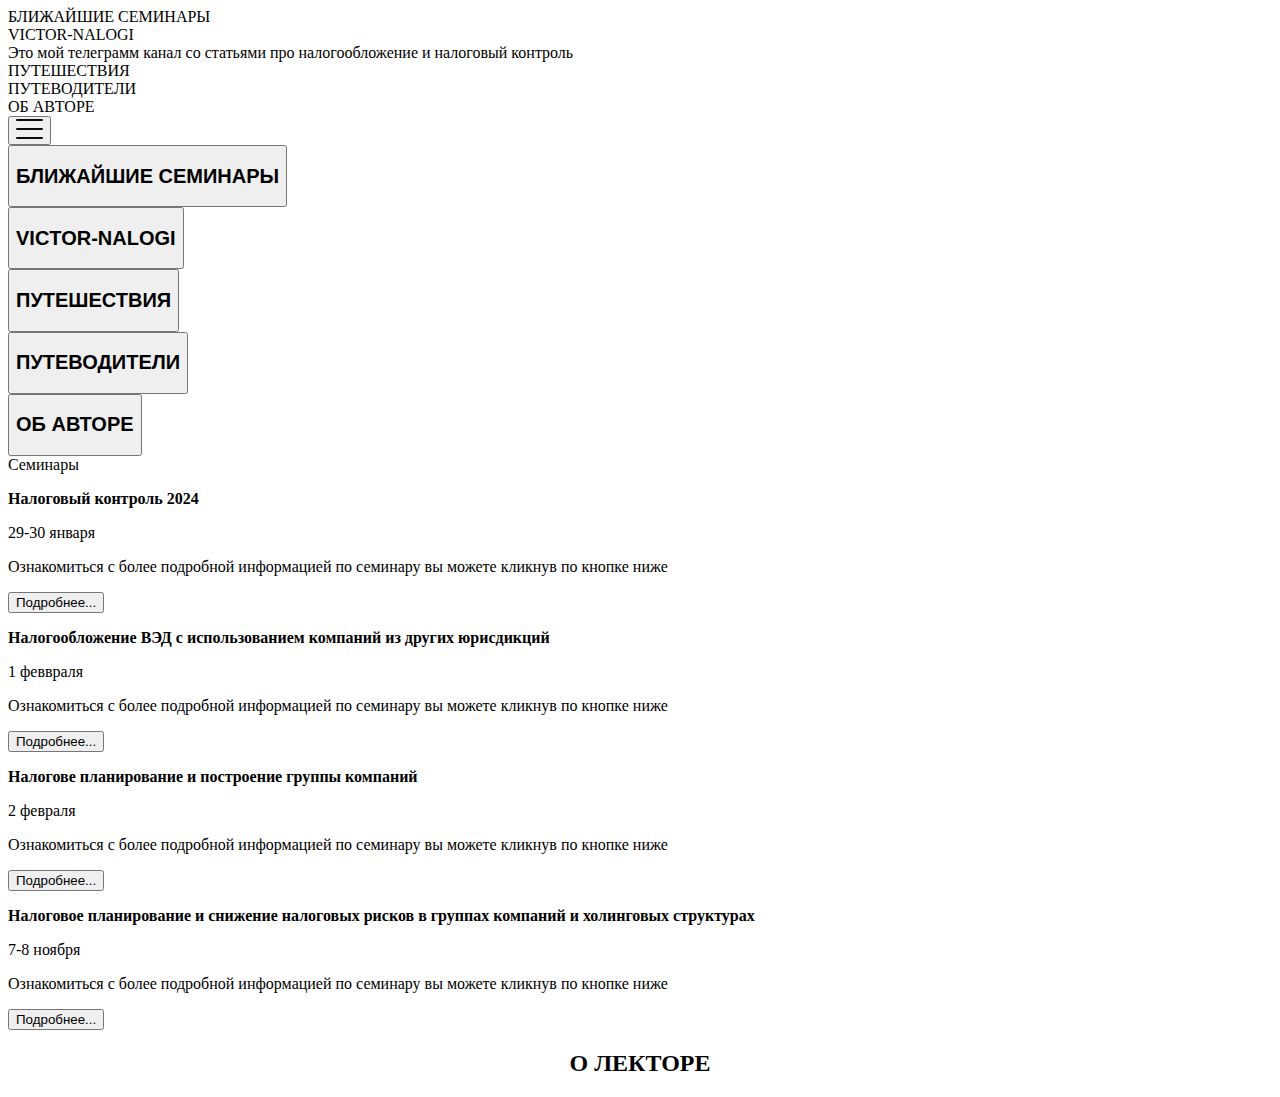
==== index.html @ 3f162c05 "Update index.html" ====
<!DOCTYPE html>
<html lang="en" dir="ltr">
  <head>
    <meta charset="utf-8">
    <link rel="stylesheet" href="/css/master.css">
    <link rel="preconnect" href="https://fonts.googleapis.com">
    <link rel="preconnect" href="https://fonts.gstatic.com" crossorigin>
    <link href="https://fonts.googleapis.com/css2?family=Montserrat:wght@100;300&display=swap" rel="stylesheet">
    <title></title>
  </head>
  <body>
    <div class='menu'>
      <div class='block' onclick="document.location='/HTML/index.html'">
        БЛИЖАЙШИЕ СЕМИНАРЫ
      </div>
      <div id='i1' class='block' onclick="document.location='https://t.me/victornalogi'">
        VICTOR-NALOGI
        <div class='hidden'>Это мой телеграмм канал со статьями про налогообложение и налоговый контроль</div>
      </div>
      <div class='block' onclick="document.location='/HTML/put.html'">
        ПУТЕШЕСТВИЯ
      </div>
      <div class='block'>
        ПУТЕВОДИТЕЛИ
      </div>
      <div class='block' onclick="document.location='/HTML/about.html'">
        ОБ АВТОРЕ
      </div>
    </div>
    <div class='ahmenu'>
      <div id='menu1'>
        <button class='men' id='m1' onclick='clickmenu1()'>
          <svg xmlns="http://www.w3.org/2000/svg" width="27" height="20" viewBox="0 0 27 20" fill="none" class="men1">
            <rect width="27" height="2" rx="1" fill="#0A0A0A"/>
            <rect y="9" width="27" height="2" rx="1" fill="#0A0A0A"/>
            <rect y="18" width="27" height="2" rx="1" fill="#0A0A0A"/>
          </svg>
          </button>
        <div id='hide01'>
          <div class='line'></div>
          <button class='but' onclick="document.location='/HTML/index.html'">
            <h2 class='w1'>БЛИЖАЙШИЕ СЕМИНАРЫ</h2>
          </button>
            <div class='line'></div>
            <button class='but' onclick="document.location='https://t.me/victornalogi'">
              <h2 class='w1'>VICTOR-NALOGI</h2>
            </button>
            <div class='line'></div>
            <button class='but' onclick="document.location='/HTML/put.html'">
              <h2 class='w1'>ПУТЕШЕСТВИЯ</h2>
            </button>
            <div class='line'></div>
            <button class='but'>
              <h2 class='w1'>ПУТЕВОДИТЕЛИ</h2>
            </button>
            <div class='line'></div>
            <button class='but' onclick="document.location='/HTML/about.html'">
              <h2 class='w1'>ОБ АВТОРЕ</h2>
            </button>
          </div>
      </div>
    </div>
    <div class='ah'>
      Cеминары
    </div>

    <div class='main'>

      <div class='seminar'>
        <div class='ob'>
          <p class='suk'><b>Налоговый контроль 2024</b></p>
          <p class='dat'>29-30 января</p>
          <p class='info'>Ознакомиться с более подробной информацией по семинару вы можете кликнув по кнопке ниже</p>
          <button class='but1' onclick="document.location='https://drive.google.com/file/d/1Bh9XvT1kpFSiYBtcMRfYZbZvdIyNEAAD/view?usp=drive_link'">Подробнее...</button>
        </div>
        <div class='ob'>
          <p class='suk'><b>Налогообложение ВЭД с использованием компаний из других юрисдикций</b></p>
          <p class='dat'>1 феввраля</p>
          <p class='info'>Ознакомиться с более подробной информацией по семинару вы можете кликнув по кнопке ниже</p>
          <button class='but1' onclick="document.location='https://drive.google.com/file/d/1Bh9XvT1kpFSiYBtcMRfYZbZvdIyNEAAD/view?usp=drive_link'">Подробнее...</button>
        </div>
        <div class='ob'>
          <p class='suk'><b>Налогове планирование и построение группы компаний</b></p>
          <p class='dat'>2 февраля</p>
          <p class='info'>Ознакомиться с более подробной информацией по семинару вы можете кликнув по кнопке ниже</p>
          <button class='but1' onclick="document.location='https://drive.google.com/file/d/1Bh9XvT1kpFSiYBtcMRfYZbZvdIyNEAAD/view?usp=drive_link'">Подробнее...</button>
        </div>
        <div class='ob'>
          <p class='suk'><b>Налоговое планирование и снижение налоговых рисков в группах компаний и холинговых структурах</b></p>
          <p class='dat'>7-8 ноября</p>
          <p class='info'>Ознакомиться с более подробной информацией по семинару вы можете кликнув по кнопке ниже</p>
          <button class='but1' onclick="document.location='https://drive.google.com/file/d/1Bh9XvT1kpFSiYBtcMRfYZbZvdIyNEAAD/view?usp=drive_link'">Подробнее...</button>
        </div>
      </div>
      <div class='photo'>
        <div class='zag'>
          <h2 class='zaghr' align='center'>О ЛЕКТОРЕ</h2>
        </div>
        <div class='frame' id='f1'>
        </div>
      </div>
    </div>
    <script type="text/javascript" src='js/code.jquery.com_jquery-3.7.1.js'>
    </script>
    <script type="text/javascript" src='js/script1.js'>
    </script>
    <script type="text/javascript" src='js/jquery-ui .js'>
    </script>
  </body>
</html>
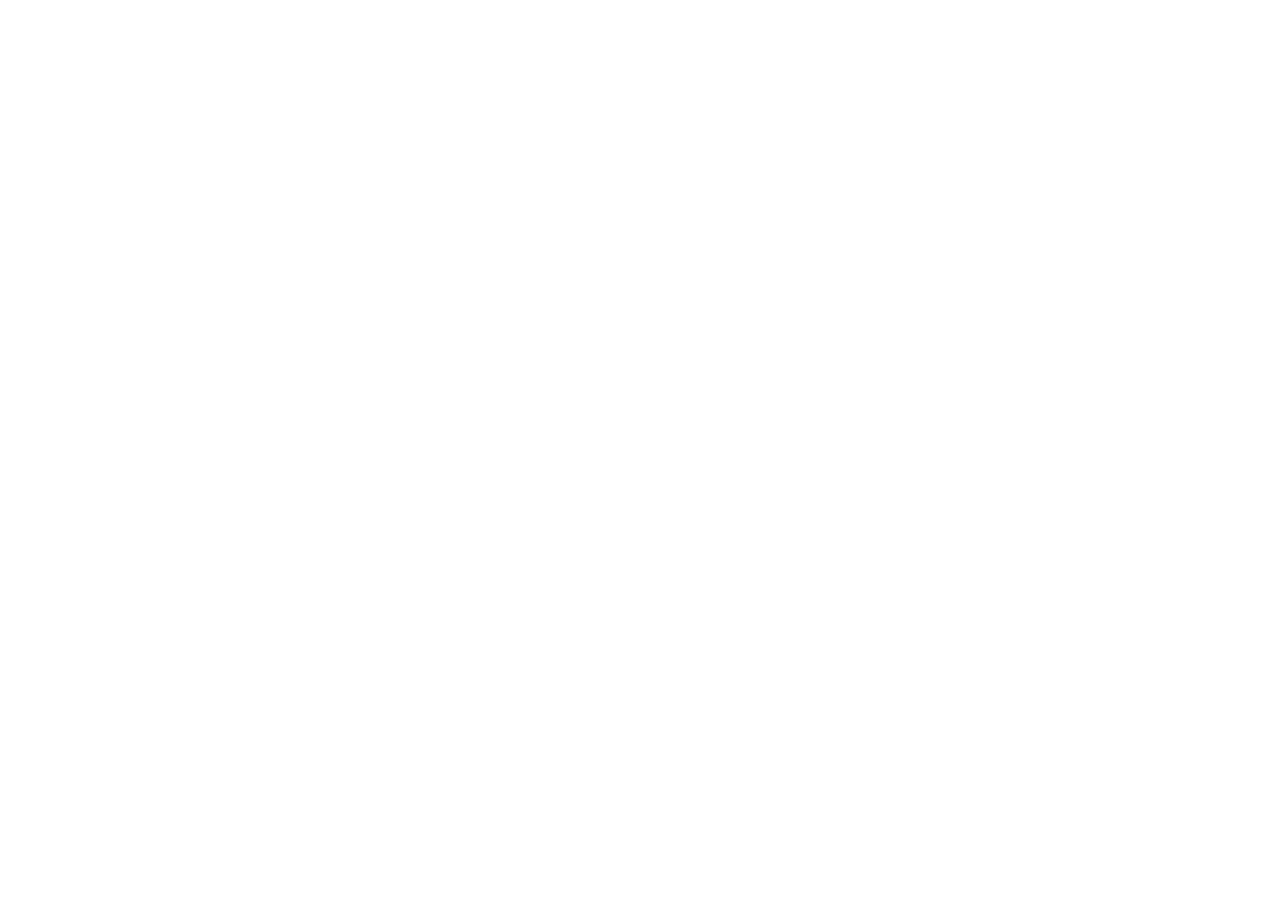
==== commit 6c12531d: "Add files via upload" ====
--- a/index.html
+++ b/index.html
@@ -2,109 +2,6 @@
 <html lang="en" dir="ltr">
   <head>
     <meta charset="utf-8">
-    <link rel="stylesheet" href="/css/master.css">
-    <link rel="preconnect" href="https://fonts.googleapis.com">
-    <link rel="preconnect" href="https://fonts.gstatic.com" crossorigin>
-    <link href="https://fonts.googleapis.com/css2?family=Montserrat:wght@100;300&display=swap" rel="stylesheet">
-    <title></title>
+    <meta http-equiv="refresh" content="0;url=https://yourname.github.io/ivanitskyvs/HTML/index.html" />
   </head>
-  <body>
-    <div class='menu'>
-      <div class='block' onclick="document.location='/HTML/index.html'">
-        БЛИЖАЙШИЕ СЕМИНАРЫ
-      </div>
-      <div id='i1' class='block' onclick="document.location='https://t.me/victornalogi'">
-        VICTOR-NALOGI
-        <div class='hidden'>Это мой телеграмм канал со статьями про налогообложение и налоговый контроль</div>
-      </div>
-      <div class='block' onclick="document.location='/HTML/put.html'">
-        ПУТЕШЕСТВИЯ
-      </div>
-      <div class='block'>
-        ПУТЕВОДИТЕЛИ
-      </div>
-      <div class='block' onclick="document.location='/HTML/about.html'">
-        ОБ АВТОРЕ
-      </div>
-    </div>
-    <div class='ahmenu'>
-      <div id='menu1'>
-        <button class='men' id='m1' onclick='clickmenu1()'>
-          <svg xmlns="http://www.w3.org/2000/svg" width="27" height="20" viewBox="0 0 27 20" fill="none" class="men1">
-            <rect width="27" height="2" rx="1" fill="#0A0A0A"/>
-            <rect y="9" width="27" height="2" rx="1" fill="#0A0A0A"/>
-            <rect y="18" width="27" height="2" rx="1" fill="#0A0A0A"/>
-          </svg>
-          </button>
-        <div id='hide01'>
-          <div class='line'></div>
-          <button class='but' onclick="document.location='/HTML/index.html'">
-            <h2 class='w1'>БЛИЖАЙШИЕ СЕМИНАРЫ</h2>
-          </button>
-            <div class='line'></div>
-            <button class='but' onclick="document.location='https://t.me/victornalogi'">
-              <h2 class='w1'>VICTOR-NALOGI</h2>
-            </button>
-            <div class='line'></div>
-            <button class='but' onclick="document.location='/HTML/put.html'">
-              <h2 class='w1'>ПУТЕШЕСТВИЯ</h2>
-            </button>
-            <div class='line'></div>
-            <button class='but'>
-              <h2 class='w1'>ПУТЕВОДИТЕЛИ</h2>
-            </button>
-            <div class='line'></div>
-            <button class='but' onclick="document.location='/HTML/about.html'">
-              <h2 class='w1'>ОБ АВТОРЕ</h2>
-            </button>
-          </div>
-      </div>
-    </div>
-    <div class='ah'>
-      Cеминары
-    </div>
-
-    <div class='main'>
-
-      <div class='seminar'>
-        <div class='ob'>
-          <p class='suk'><b>Налоговый контроль 2024</b></p>
-          <p class='dat'>29-30 января</p>
-          <p class='info'>Ознакомиться с более подробной информацией по семинару вы можете кликнув по кнопке ниже</p>
-          <button class='but1' onclick="document.location='https://drive.google.com/file/d/1Bh9XvT1kpFSiYBtcMRfYZbZvdIyNEAAD/view?usp=drive_link'">Подробнее...</button>
-        </div>
-        <div class='ob'>
-          <p class='suk'><b>Налогообложение ВЭД с использованием компаний из других юрисдикций</b></p>
-          <p class='dat'>1 феввраля</p>
-          <p class='info'>Ознакомиться с более подробной информацией по семинару вы можете кликнув по кнопке ниже</p>
-          <button class='but1' onclick="document.location='https://drive.google.com/file/d/1Bh9XvT1kpFSiYBtcMRfYZbZvdIyNEAAD/view?usp=drive_link'">Подробнее...</button>
-        </div>
-        <div class='ob'>
-          <p class='suk'><b>Налогове планирование и построение группы компаний</b></p>
-          <p class='dat'>2 февраля</p>
-          <p class='info'>Ознакомиться с более подробной информацией по семинару вы можете кликнув по кнопке ниже</p>
-          <button class='but1' onclick="document.location='https://drive.google.com/file/d/1Bh9XvT1kpFSiYBtcMRfYZbZvdIyNEAAD/view?usp=drive_link'">Подробнее...</button>
-        </div>
-        <div class='ob'>
-          <p class='suk'><b>Налоговое планирование и снижение налоговых рисков в группах компаний и холинговых структурах</b></p>
-          <p class='dat'>7-8 ноября</p>
-          <p class='info'>Ознакомиться с более подробной информацией по семинару вы можете кликнув по кнопке ниже</p>
-          <button class='but1' onclick="document.location='https://drive.google.com/file/d/1Bh9XvT1kpFSiYBtcMRfYZbZvdIyNEAAD/view?usp=drive_link'">Подробнее...</button>
-        </div>
-      </div>
-      <div class='photo'>
-        <div class='zag'>
-          <h2 class='zaghr' align='center'>О ЛЕКТОРЕ</h2>
-        </div>
-        <div class='frame' id='f1'>
-        </div>
-      </div>
-    </div>
-    <script type="text/javascript" src='js/code.jquery.com_jquery-3.7.1.js'>
-    </script>
-    <script type="text/javascript" src='js/script1.js'>
-    </script>
-    <script type="text/javascript" src='js/jquery-ui .js'>
-    </script>
-  </body>
 </html>
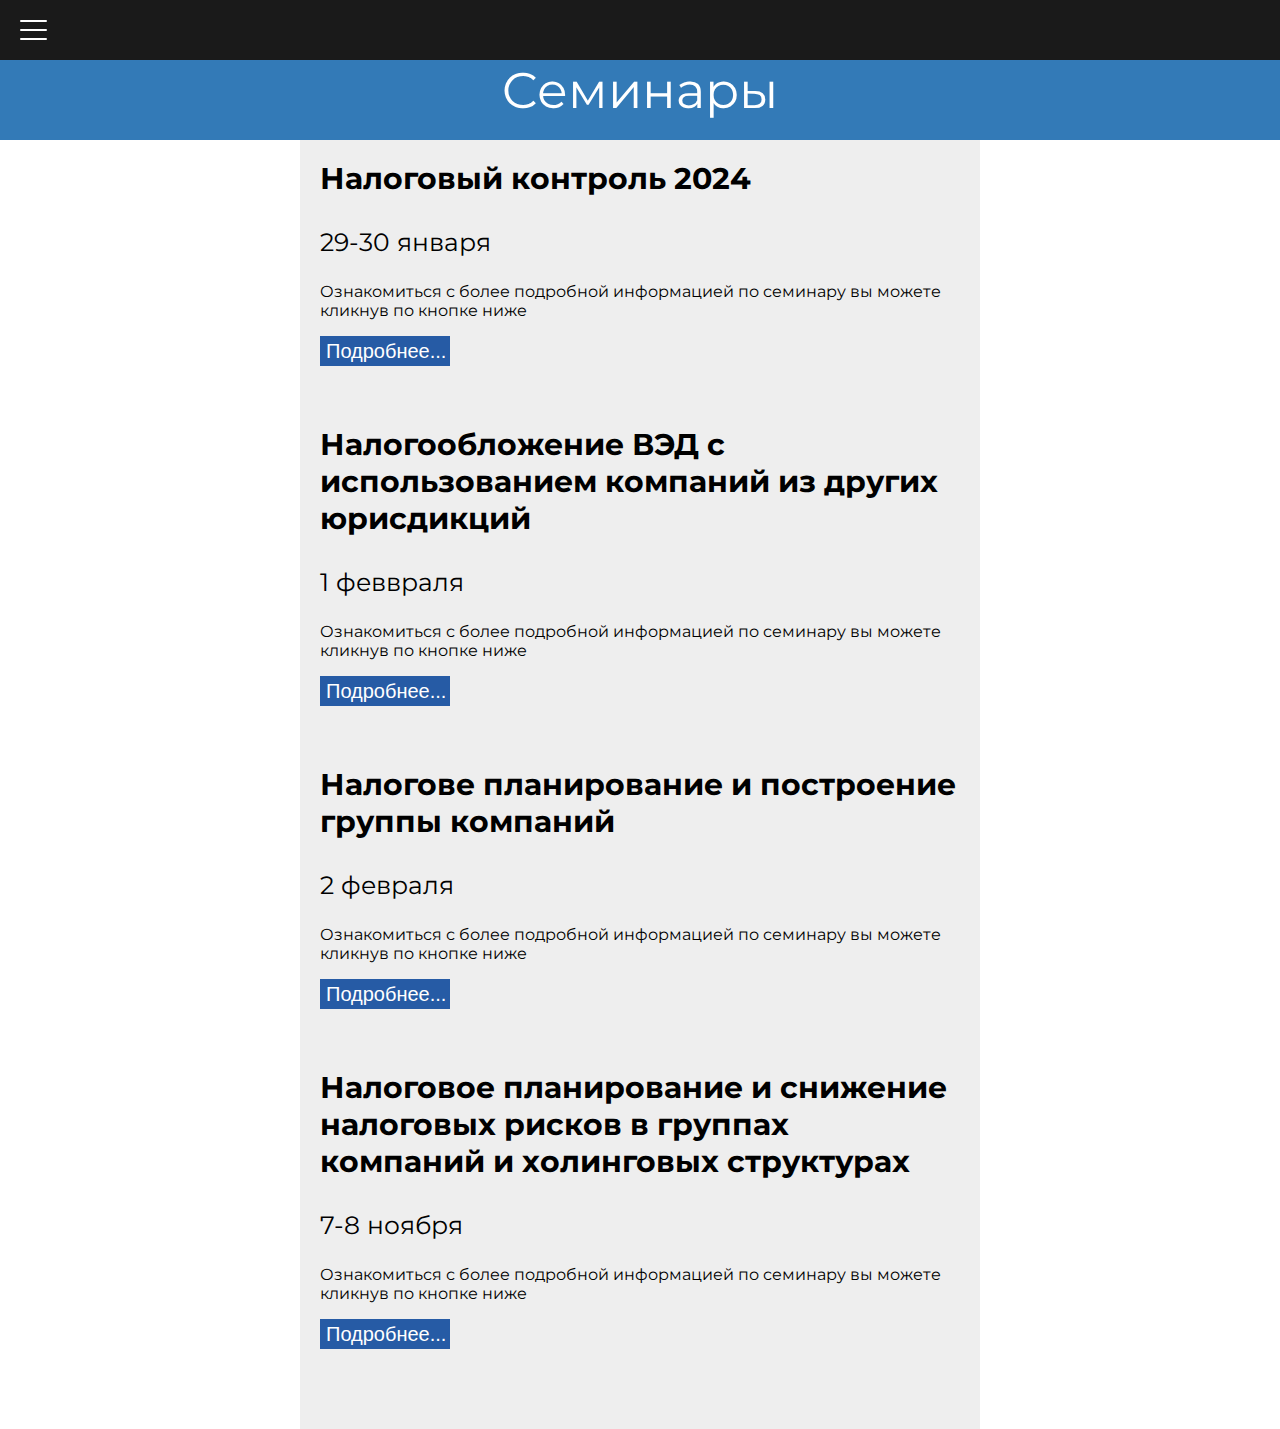
==== commit f60783db: "Create index.html" ====
--- a/index.html
+++ b/index.html
@@ -1,7 +1,110 @@
-<!DOCTYPE html>
-<html lang="en" dir="ltr">
-  <head>
-    <meta charset="utf-8">
-    <meta http-equiv="refresh" content="0;url=https://yourname.github.io/ivanitskyvs/HTML/index.html" />
-  </head>
-</html>
+<!DOCTYPE html>
+<html lang="en" dir="ltr">
+  <head>
+    <meta charset="utf-8">
+    <link rel="stylesheet" href="ivanitskyvs/css/master.css">
+    <link rel="preconnect" href="https://fonts.googleapis.com">
+    <link rel="preconnect" href="https://fonts.gstatic.com" crossorigin>
+    <link href="https://fonts.googleapis.com/css2?family=Montserrat:wght@100;300&display=swap" rel="stylesheet">
+    <title></title>
+  </head>
+  <body>
+    <div class='menu'>
+      <div class='block' onclick="document.location='index.html'">
+        БЛИЖАЙШИЕ СЕМИНАРЫ
+      </div>
+      <div id='i1' class='block' onclick="document.location='https://t.me/victornalogi'">
+        VICTOR-NALOGI
+        <div class='hidden'>Это мой телеграмм канал со статьями про налогообложение и налоговый контроль</div>
+      </div>
+      <div class='block' onclick="document.location='ivanitskyvs/HTML/put.html'">
+        ПУТЕШЕСТВИЯ
+      </div>
+      <div class='block'>
+        ПУТЕВОДИТЕЛИ
+      </div>
+      <div class='block' onclick="document.location='ivanitskyvs/HTML/about.html'">
+        ОБ АВТОРЕ
+      </div>
+    </div>
+    <div class='ahmenu'>
+      <div id='menu1'>
+        <button class='men' id='m1' onclick='clickmenu1()'>
+          <svg xmlns="http://www.w3.org/2000/svg" width="27" height="20" viewBox="0 0 27 20" fill="none" class="men1">
+            <rect width="27" height="2" rx="1" fill="#0A0A0A"/>
+            <rect y="9" width="27" height="2" rx="1" fill="#0A0A0A"/>
+            <rect y="18" width="27" height="2" rx="1" fill="#0A0A0A"/>
+          </svg>
+          </button>
+        <div id='hide01'>
+          <div class='line'></div>
+          <button class='but' onclick="document.location='index.html'">
+            <h2 class='w1'>БЛИЖАЙШИЕ СЕМИНАРЫ</h2>
+          </button>
+            <div class='line'></div>
+            <button class='but' onclick="document.location='https://t.me/victornalogi'">
+              <h2 class='w1'>VICTOR-NALOGI</h2>
+            </button>
+            <div class='line'></div>
+            <button class='but' onclick="document.location='ivanitskyvs/HTML/put.html'">
+              <h2 class='w1'>ПУТЕШЕСТВИЯ</h2>
+            </button>
+            <div class='line'></div>
+            <button class='but'>
+              <h2 class='w1'>ПУТЕВОДИТЕЛИ</h2>
+            </button>
+            <div class='line'></div>
+            <button class='but' onclick="document.location='ivanitskyvs/HTML/about.html'">
+              <h2 class='w1'>ОБ АВТОРЕ</h2>
+            </button>
+          </div>
+      </div>
+    </div>
+    <div class='ah'>
+      Cеминары
+    </div>
+
+    <div class='main'>
+
+      <div class='seminar'>
+        <div class='ob'>
+          <p class='suk'><b>Налоговый контроль 2024</b></p>
+          <p class='dat'>29-30 января</p>
+          <p class='info'>Ознакомиться с более подробной информацией по семинару вы можете кликнув по кнопке ниже</p>
+          <button class='but1' onclick="document.location='https://drive.google.com/file/d/1Bh9XvT1kpFSiYBtcMRfYZbZvdIyNEAAD/view?usp=drive_link'">Подробнее...</button>
+        </div>
+        <div class='ob'>
+          <p class='suk'><b>Налогообложение ВЭД с использованием компаний из других юрисдикций</b></p>
+          <p class='dat'>1 феввраля</p>
+          <p class='info'>Ознакомиться с более подробной информацией по семинару вы можете кликнув по кнопке ниже</p>
+          <button class='but1' onclick="document.location='https://drive.google.com/file/d/1Bh9XvT1kpFSiYBtcMRfYZbZvdIyNEAAD/view?usp=drive_link'">Подробнее...</button>
+        </div>
+        <div class='ob'>
+          <p class='suk'><b>Налогове планирование и построение группы компаний</b></p>
+          <p class='dat'>2 февраля</p>
+          <p class='info'>Ознакомиться с более подробной информацией по семинару вы можете кликнув по кнопке ниже</p>
+          <button class='but1' onclick="document.location='https://drive.google.com/file/d/1Bh9XvT1kpFSiYBtcMRfYZbZvdIyNEAAD/view?usp=drive_link'">Подробнее...</button>
+        </div>
+        <div class='ob'>
+          <p class='suk'><b>Налоговое планирование и снижение налоговых рисков в группах компаний и холинговых структурах</b></p>
+          <p class='dat'>7-8 ноября</p>
+          <p class='info'>Ознакомиться с более подробной информацией по семинару вы можете кликнув по кнопке ниже</p>
+          <button class='but1' onclick="document.location='https://drive.google.com/file/d/1Bh9XvT1kpFSiYBtcMRfYZbZvdIyNEAAD/view?usp=drive_link'">Подробнее...</button>
+        </div>
+      </div>
+      <div class='photo'>
+        <div class='zag'>
+          <h2 class='zaghr' align='center'>О ЛЕКТОРЕ</h2>
+        </div>
+        <div class='frame' id='f1'>
+        </div>
+      </div>
+    </div>
+    <script type="text/javascript" src='ivanitskyvs/js/code.jquery.com_jquery-3.7.1.js'>
+    </script>
+    <script type="text/javascript" src='ivanitskyvs//js/script1.js'>
+    </script>
+    <script type="text/javascript" src='ivanitskyvs/js/jquery-ui .js'>
+    </script>
+  </body>
+</html>
--- a/ivanitskyvs/css/master.css
+++ b/ivanitskyvs/css/master.css
@@ -0,0 +1,294 @@
+body{
+  font-family: 'Montserrat', sans-serif;
+  margin: 0px;
+  padding: 0px;
+}
+.menu{
+  display: flex;
+  flex-direction: row;
+  justify-content: center;
+  background-color: #1a1a1a;
+  color: white;
+  height: 70px;
+  font-size: 25px;
+  margin: 0px;
+}
+.block:first{
+  flex-grow: 2;
+}
+.block{
+  height: 70px;
+  padding-left: 2%;
+  padding-right: 2%;
+  line-height: 70px;
+}
+.hidden{
+  width: 370px;
+  top: 70px;
+  position: absolute;
+  display: none;
+  background-color: #222222;
+  line-height: normal;
+  font-size: 20px;
+}
+#i1:hover .hidden{
+  display: block;
+  font-size: 25px;
+}
+.block:hover{
+  background-color: #337ab7;
+}
+.ah{
+  width: 100%;
+  height: 80px;
+  background-color: #337ab7;
+  color: white;
+  text-align: center;
+  font-size: 50px;
+}
+.main{
+  flex-direction: row;
+  justify-content: flex-end;
+  width: 75vw;
+  display: flex;
+  float: right;
+  margin: 0px;
+}
+.seminar{
+  padding: 20px;
+  background-color: #eee;
+  width: 50vw;
+}
+.suk{
+  margin-top: 0px;
+  font-size: 30px;
+}
+.dat{
+  font-size: 25px;
+}
+.but1{
+  border: 0px;
+  background-color: #265BA5;
+  font-size: 20px;
+  width: 130px;
+  height: 30px;
+  color: white;
+}
+.ob{
+  margin-bottom: 60px;
+}
+.info{
+  font-size: 16px;
+}
+.tele{
+  text-decoration: none;
+  color: white;
+}
+.photo{
+  width: 25vw;
+  background-color: #1a1a1a;
+}
+.zaghr{
+  background-color: #444;
+  color: white;
+}
+.frame{
+
+}
+#f1{
+  background-image: url('../pictures/lect1.jpg');
+  width: 25vw;
+  height: 75vh;
+  object-fit: cover;
+  margin-top: 40%;
+  background-repeat: no-repeat;
+}
+.dat1{
+  padding-left: 50px;
+}
+#f2{
+  background-image: url('../pictures/photo1.jpg');
+  width: 25vw;
+  height: 70vh;
+  object-fit: cover;
+  margin-bottom: 100px;
+  margin-top: 100px;
+}
+#f3{
+  background-image: url('../pictures/photo2.jpg');
+  width: 25vw;
+  height: 70vh;
+  object-fit: cover;
+  margin-bottom: 100px;
+}
+#f4{
+  background-image: url('../pictures/photo3.jpg');
+  width: 25vw;
+  height: 70vh;
+  object-fit: cover;
+}
+#f0{
+  background-image: url('../pictures/lect2.jpg');
+  width: 25vw;
+  height: 70vh;
+  object-fit: cover;
+  margin-bottom: 100px;
+  margin-top: 100px;
+}
+#f5{
+  background-image: url('../pictures/lect4.jpg');
+  width: 25vw;
+  height: 40vh;
+  object-fit: cover;
+  margin-top: 100px;
+}
+#menu{
+  display: flex;
+  flex-direction: column;
+  width: 50vw;
+  color: black;
+}
+.but{
+  width: 100%;
+  background: rgba(255, 0, 0, 0.0);
+  border: 0px;
+  text-align: left;
+  margin: 10px;
+}
+.line{
+  width: 100%;
+  height: 1px;
+  background-color: grey;
+}
+#hide{
+  background-color: rgb(230, 230, 230);
+}
+#hide2{
+  display:none;
+}
+#hide3{
+  display:none;
+}
+#hide4{
+  display:none;
+}
+h3{
+  color: rgb(80, 80, 80);
+}
+.hh2{
+  text-align: center;
+}
+#menu1{
+  display: flex;
+  flex-direction: column;
+}
+.men{
+  display: block;
+  padding-top: 10px;
+  padding-bottom: 10px;
+  padding-left: 5px;;
+  background: rgba(255, 0, 0, 0.0);
+  border: 0px;
+  text-align: left;
+  width: 30%;
+}
+.ahmenu{
+  width: 100%;
+  background-color: #1a1a1a;
+}
+#hide01{
+  display:none;
+  position: absolute;
+  margin-top: 60px;
+}
+
+@media(max-aspect-ratio: 4/3){
+  .seminar{
+    width: 100%;
+  }
+  #menu{
+    width: 100%;
+  }
+}
+@media(max-aspect-ratio: 14/9){
+  .menu{
+    display: none;
+  }
+  .ahmenu{
+    display: block !important;
+  }
+  .photo{
+    display: none;
+  }
+  .seminar{
+    margin: 0px auto;
+  }
+  .main{
+    float: none;
+    margin: 0px auto;
+  }
+  #menu{
+    margin: 0px auto;
+  }
+}
+@media (max-aspect-ratio: 11/16){
+  .ah{
+    font-size: 290%;
+  }
+  .suk{
+    font-size: 180%;
+  }
+  .dat{
+    font-size: 150%;
+  }
+  .info{
+    font-size: 90%;
+  }
+  .but1{
+    font-size: 110%;
+  }
+  .seminar{
+    margin: 0px;
+  }
+  svg{
+    width: 3vh;
+    height: 3vh;
+  }
+  #hide01{
+    margin-top: 7vh;
+  }
+  .w1{
+    font-size: 140%;
+  }
+  .main{
+    width: 100%;
+  }
+  .hh2{
+    font-size: 150%;
+  }
+  #hide{
+    width: 100%;
+  }
+  .nomarg{
+    margin-left: 0px;
+    margin-right: 0px;
+  }
+}
+rect{
+  fill: white;
+}
+.w1{
+  color: white;
+  font-family: 'Montserrat', sans-serif;
+}
+.men1{
+  display: block;
+  margin-top: 10px;
+  margin-bottom: 10px;
+  margin-left: 15px;;
+  background: rgba(255, 0, 0, 0.0);
+  border: 0px;
+}
+.ahmenu{
+  display: none;
+}
